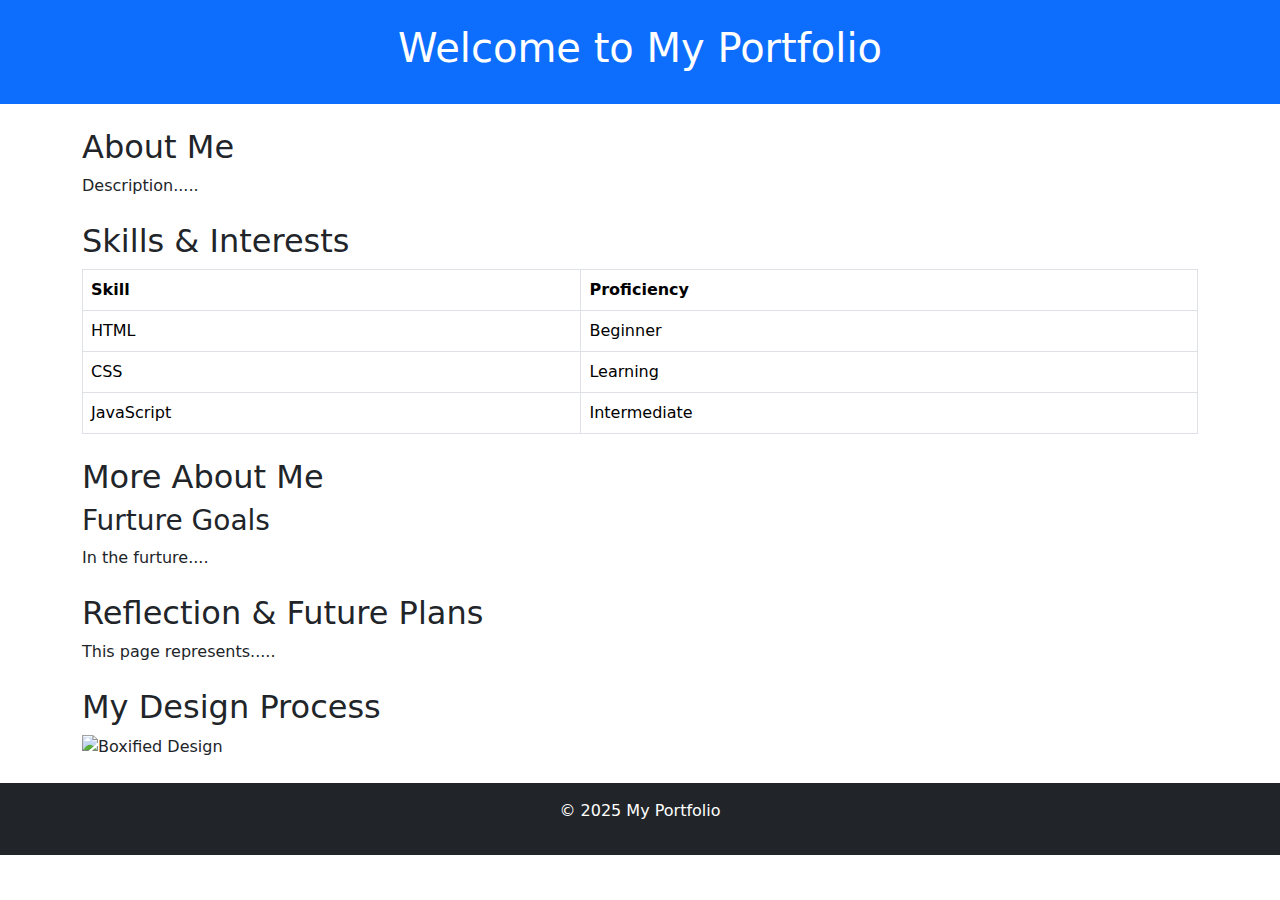
==== index.html @ a3b8d5b7 "Initial Setup for website" ====
<!DOCTYPE html>
<html lang="en">
    <head>
        <meta charset="UTF-8">
        <meta name="viewport" content="width=device-width, initial-scale=1.0">
        <title>My Portfolio</title>
        <link rel="stylesheet" href="css/style.css">
        <link rel="stylesheet" href="https://cdn.jsdelivr.net/npm/bootstrap@5.3.0/dist/css/bootstrap.min.css">
    </head>
    <body>
        <header class="bg-primary text-white text-center p-4">
            <h1>Welcome to My Portfolio</h1>
        </header>

        <section class="container mt-4">
            <h2>About Me</h2>
            <p>Description.....</p>
        </section>

        <section class="container mt-4">
            <h2>Skills & Interests</h2>
            <table class="table table-bordered">
                <tr>
                    <th>Skill</th>
                    <th>Proficiency</th>
                </tr>
                <tr>
                    <td>HTML</td>
                    <td>Beginner</td>
                </tr>
                <tr>
                    <td>CSS</td>
                    <td>Learning</td>
                </tr>
                <tr>
                    <td>JavaScript</td>
                    <td>Intermediate</td>
                </tr>            
            </table>
        </section>

        <section class="container mt-4">
            <h2>More About Me</h2>
            <h3>Furture Goals</h3>
            <p>In the furture....</p>
        </section>

        <section class="container mt-4">
            <h2>Reflection & Future Plans</h2>
            <p>This page represents.....</p>
        </section>

        <section class="container mt-4">
            <h2>My Design Process</h2>
            <img src="images/boxified-design.jpg" alt="Boxified Design" class="img-fluid">
        </section>

        <footer class="bg-dark text-white text-center p-3 mt-4">
            <p>© 2025 My Portfolio</p>
        </footer>
    </body>
</html>
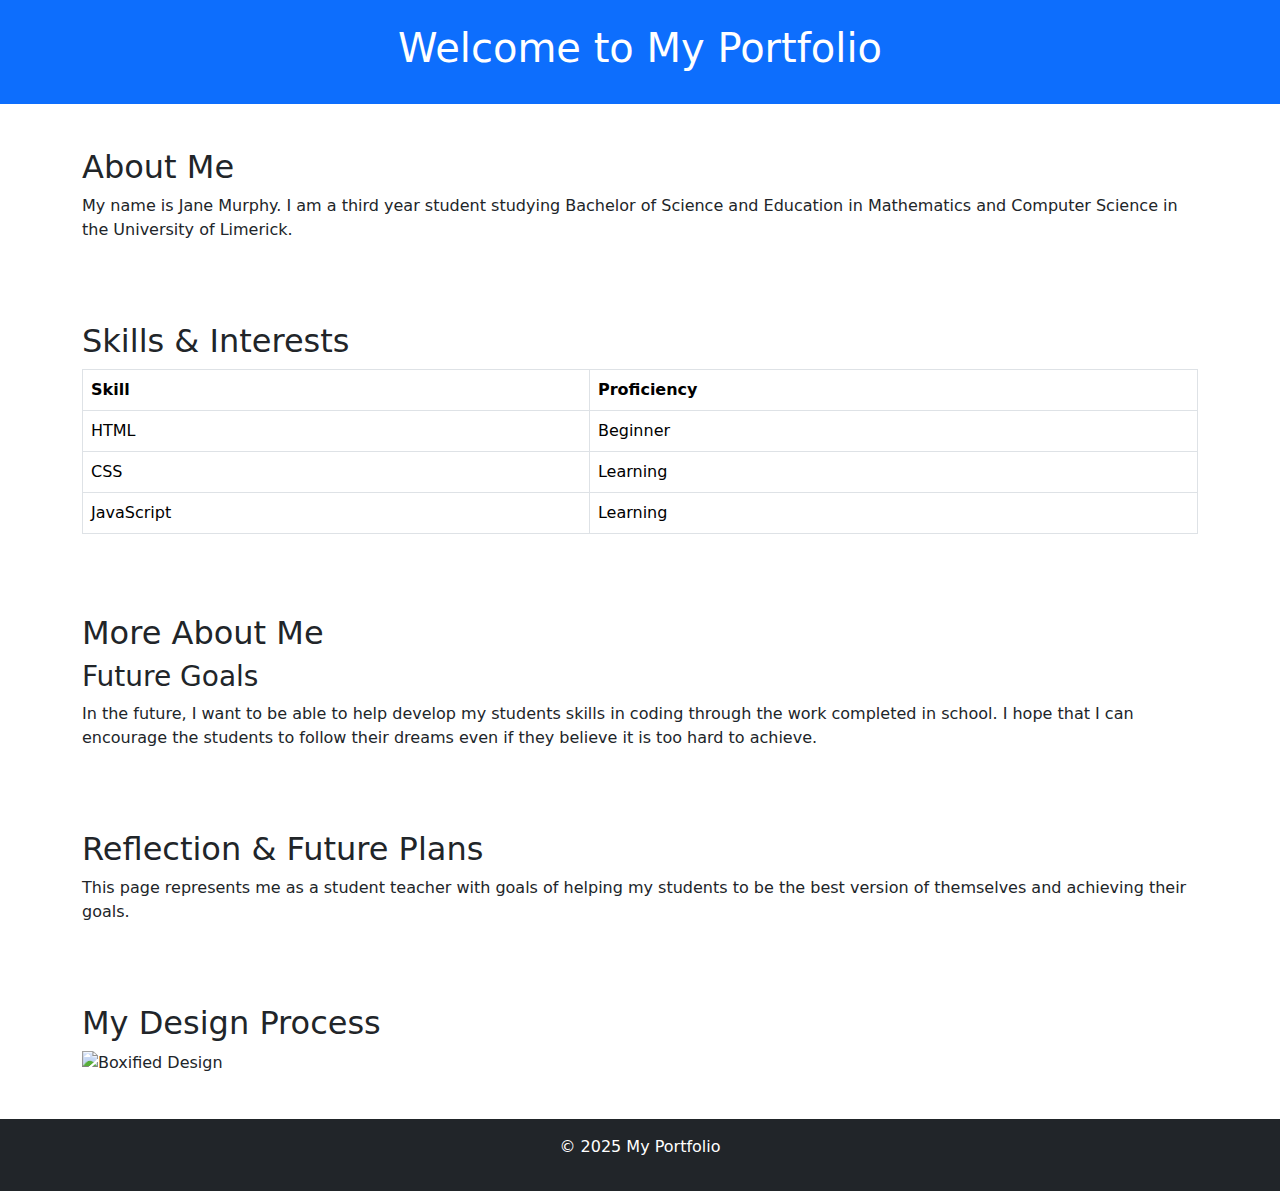
==== commit 29572c6e: "Update code" ====
--- a/index.html
+++ b/index.html
@@ -4,7 +4,7 @@
         <meta charset="UTF-8">
         <meta name="viewport" content="width=device-width, initial-scale=1.0">
         <title>My Portfolio</title>
-        <link rel="stylesheet" href="css/style.css">
+        <link rel="stylesheet" href="style.css">
         <link rel="stylesheet" href="https://cdn.jsdelivr.net/npm/bootstrap@5.3.0/dist/css/bootstrap.min.css">
     </head>
     <body>
@@ -14,7 +14,7 @@
 
         <section class="container mt-4">
             <h2>About Me</h2>
-            <p>Description.....</p>
+            <p>My name is Jane Murphy. I am a third year student studying Bachelor of Science and Education in Mathematics and Computer Science in the University of Limerick.</p>
         </section>
 
         <section class="container mt-4">
@@ -34,20 +34,20 @@
                 </tr>
                 <tr>
                     <td>JavaScript</td>
-                    <td>Intermediate</td>
+                    <td>Learning</td>
                 </tr>            
             </table>
         </section>
 
         <section class="container mt-4">
             <h2>More About Me</h2>
-            <h3>Furture Goals</h3>
-            <p>In the furture....</p>
+            <h3>Future Goals</h3>
+            <p>In the future, I want to be able to help develop my students skills in coding through the work completed in school. I hope that I can encourage the students to follow their dreams even if they believe it is too hard to achieve.</p>
         </section>
 
         <section class="container mt-4">
             <h2>Reflection & Future Plans</h2>
-            <p>This page represents.....</p>
+            <p>This page represents me as a student teacher with goals of helping my students to be the best version of themselves and achieving their goals.</p>
         </section>
 
         <section class="container mt-4">
--- a/style.css
+++ b/style.css
@@ -0,0 +1,16 @@
+body{
+    font-family: Arial, sans-serif;
+    background-color: #f4f4f4;
+}
+
+.container{
+    padding: 20px;
+    background-color: #fff;
+    border-radius: 5px;
+}
+
+@media (max-width: 460px) {
+    body{
+        background-color: white;
+    }
+}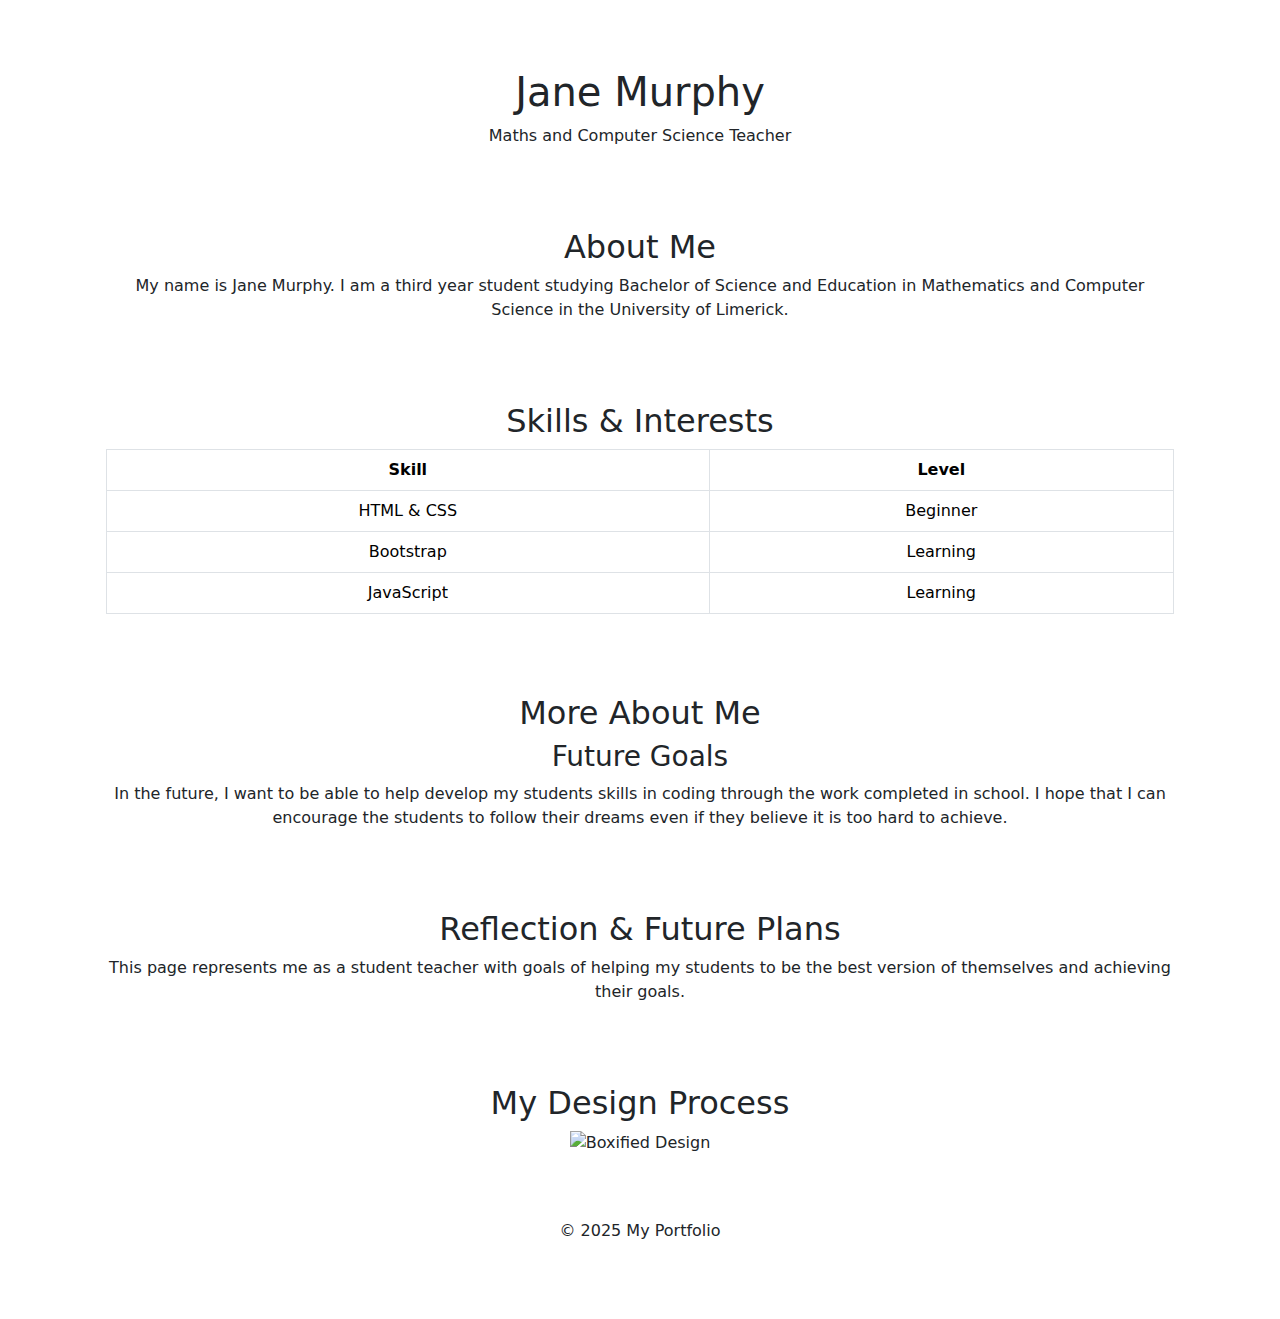
==== commit ee5bc55e: "Fixed minor details" ====
--- a/index.html
+++ b/index.html
@@ -7,56 +7,70 @@
         <link rel="stylesheet" href="style.css">
         <link rel="stylesheet" href="https://cdn.jsdelivr.net/npm/bootstrap@5.3.0/dist/css/bootstrap.min.css">
     </head>
+
     <body>
-        <header class="bg-primary text-white text-center p-4">
-            <h1>Welcome to My Portfolio</h1>
+        <div class="container text-center mt-4">
+            <!-- Header Section-->
+        <header class="p-4 rounded">
+            <h1>Jane Murphy</h1>
+            <p>Maths and Computer Science Teacher</p>
         </header>
 
-        <section class="container mt-4">
+        <!-- About Section -->
+        <section class="p-4 rounded my-3">
             <h2>About Me</h2>
             <p>My name is Jane Murphy. I am a third year student studying Bachelor of Science and Education in Mathematics and Computer Science in the University of Limerick.</p>
         </section>
 
-        <section class="container mt-4">
+        <!-- Skills Table -->
+        <section class="p-4 rounded my-3">
             <h2>Skills & Interests</h2>
             <table class="table table-bordered">
-                <tr>
-                    <th>Skill</th>
-                    <th>Proficiency</th>
-                </tr>
-                <tr>
-                    <td>HTML</td>
-                    <td>Beginner</td>
-                </tr>
-                <tr>
-                    <td>CSS</td>
-                    <td>Learning</td>
-                </tr>
-                <tr>
-                    <td>JavaScript</td>
-                    <td>Learning</td>
-                </tr>            
+                <thead>
+                    <tr>
+                        <th>Skill</th>
+                        <th>Level</th>
+                    </tr>
+                </thead>
+                <tbody>
+                    <tr>
+                        <td>HTML & CSS</td>
+                        <td>Beginner</td>
+                    </tr>
+                    <tr>
+                        <td>Bootstrap</td>
+                        <td>Learning</td>
+                    </tr>
+                    <tr>
+                        <td>JavaScript</td>
+                        <td>Learning</td>
+                    </tr>  
+                </tbody>          
             </table>
         </section>
 
-        <section class="container mt-4">
+        <!-- More About Me Section -->
+        <section class="p-4 rounded my-3">
             <h2>More About Me</h2>
             <h3>Future Goals</h3>
             <p>In the future, I want to be able to help develop my students skills in coding through the work completed in school. I hope that I can encourage the students to follow their dreams even if they believe it is too hard to achieve.</p>
         </section>
 
-        <section class="container mt-4">
+        <section class="p-4 rounded my-3">
             <h2>Reflection & Future Plans</h2>
             <p>This page represents me as a student teacher with goals of helping my students to be the best version of themselves and achieving their goals.</p>
         </section>
 
-        <section class="container mt-4">
+        <section class="p-4 rounded my-3">
             <h2>My Design Process</h2>
             <img src="images/boxified-design.jpg" alt="Boxified Design" class="img-fluid">
         </section>
 
-        <footer class="bg-dark text-white text-center p-3 mt-4">
+        <footer class="p-4 rounded my-3">
             <p>© 2025 My Portfolio</p>
         </footer>
+        </div>
+
+        <script src="https://cdn.jsdelivr.net/npm/bootstrap@5.3.0/dist/js/bootstrap.min.js"></script>
     </body>
 </html>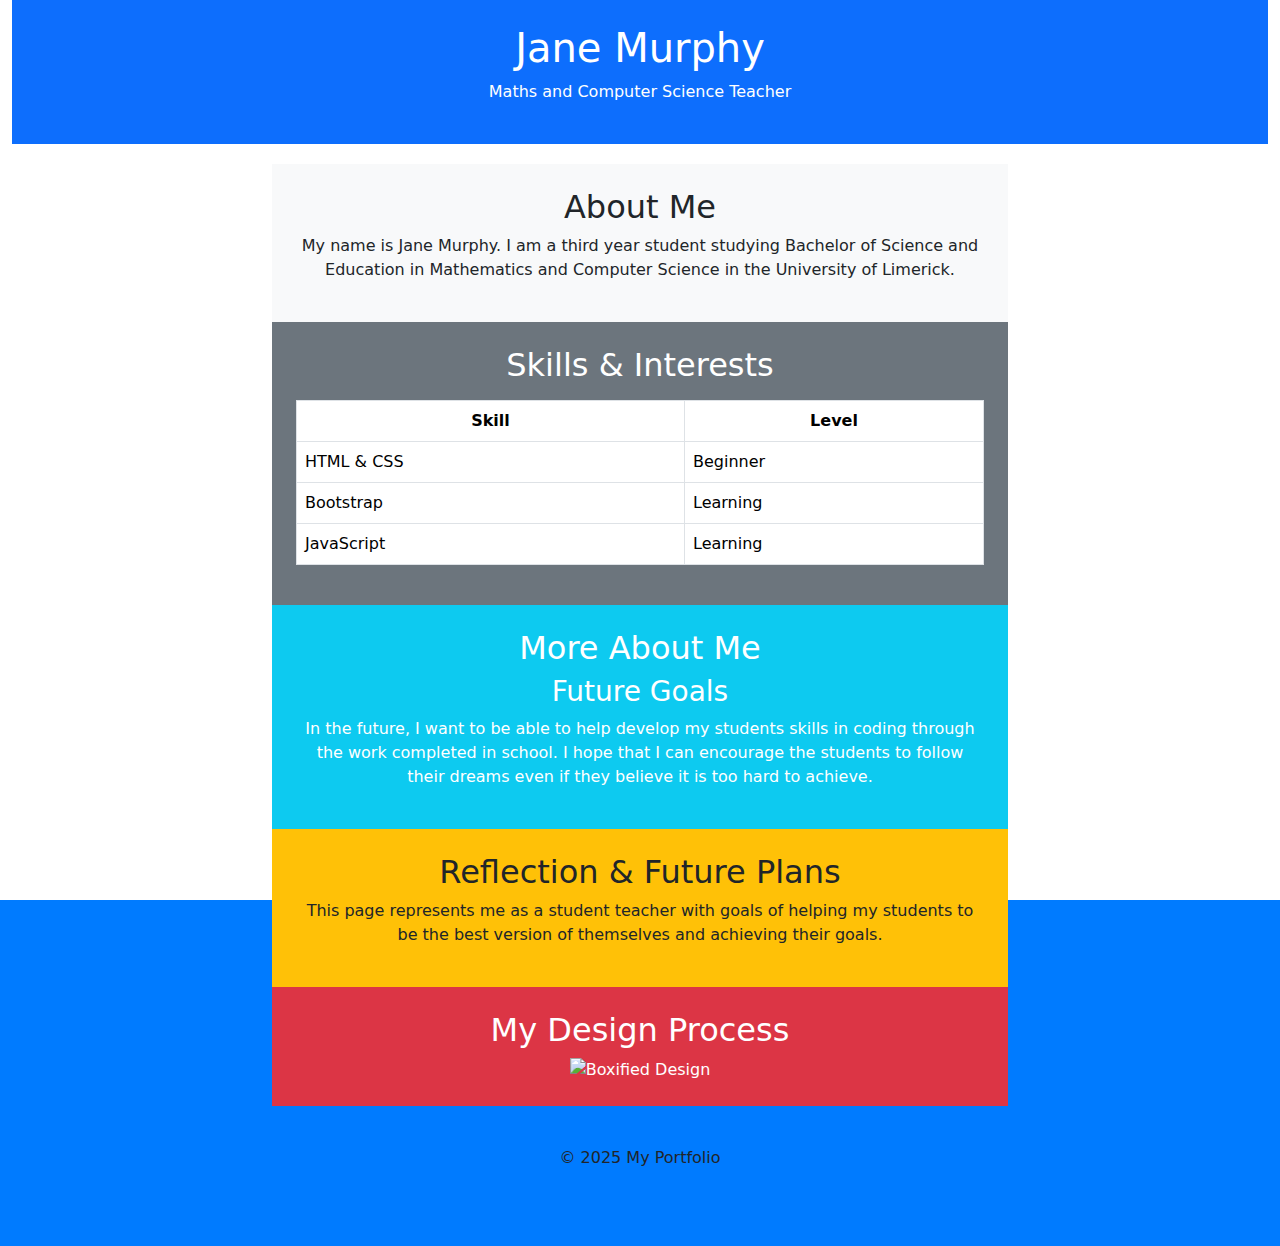
==== commit 3d9e3d14: "Edited features" ====
--- a/index.html
+++ b/index.html
@@ -9,66 +9,75 @@
     </head>
 
     <body>
-        <div class="container text-center mt-4">
+        <div class="container-fluid text-center">
+
             <!-- Header Section-->
-        <header class="p-4 rounded">
-            <h1>Jane Murphy</h1>
-            <p>Maths and Computer Science Teacher</p>
-        </header>
+            <header class="full-height bg-primary text-white p-4">
+                <h1>Jane Murphy</h1>
+                <p>Maths and Computer Science Teacher</p>
+            </header>
 
-        <!-- About Section -->
-        <section class="p-4 rounded my-3">
-            <h2>About Me</h2>
-            <p>My name is Jane Murphy. I am a third year student studying Bachelor of Science and Education in Mathematics and Computer Science in the University of Limerick.</p>
-        </section>
+            <div class="container">
+                <div class="row justify-content-center">
+                    <div class="col-md-8">
 
-        <!-- Skills Table -->
-        <section class="p-4 rounded my-3">
-            <h2>Skills & Interests</h2>
-            <table class="table table-bordered">
-                <thead>
-                    <tr>
-                        <th>Skill</th>
-                        <th>Level</th>
-                    </tr>
-                </thead>
-                <tbody>
-                    <tr>
-                        <td>HTML & CSS</td>
-                        <td>Beginner</td>
-                    </tr>
-                    <tr>
-                        <td>Bootstrap</td>
-                        <td>Learning</td>
-                    </tr>
-                    <tr>
-                        <td>JavaScript</td>
-                        <td>Learning</td>
-                    </tr>  
-                </tbody>          
-            </table>
-        </section>
+                        <!-- About Section -->
+                        <section class="full-height bg-light p-4">
+                            <h2>About Me</h2>
+                            <p>My name is Jane Murphy. I am a third year student studying Bachelor of Science and Education in Mathematics and Computer Science in the University of Limerick.</p>
+                        </section>
 
-        <!-- More About Me Section -->
-        <section class="p-4 rounded my-3">
-            <h2>More About Me</h2>
-            <h3>Future Goals</h3>
-            <p>In the future, I want to be able to help develop my students skills in coding through the work completed in school. I hope that I can encourage the students to follow their dreams even if they believe it is too hard to achieve.</p>
-        </section>
+                        <!-- Skills Table -->
+                        <section class="full-height bg-secondary text-white p-4">
+                            <h2>Skills & Interests</h2>
+                            <table class="table table-bordered bg-white text-dark">
+                                <thead>
+                                    <tr>
+                                        <th>Skill</th>
+                                        <th>Level</th>
+                                    </tr>
+                                </thead>
+                                <tbody>
+                                    <tr>
+                                        <td>HTML & CSS</td>
+                                        <td>Beginner</td>
+                                    </tr>
+                                    <tr>
+                                        <td>Bootstrap</td>
+                                        <td>Learning</td>
+                                    </tr>
+                                    <tr>
+                                        <td>JavaScript</td>
+                                        <td>Learning</td>
+                                    </tr>  
+                                </tbody>          
+                            </table>
+                        </section>
 
-        <section class="p-4 rounded my-3">
-            <h2>Reflection & Future Plans</h2>
-            <p>This page represents me as a student teacher with goals of helping my students to be the best version of themselves and achieving their goals.</p>
-        </section>
+                        <!-- More About Me Section -->
+                        <section class="full-height bg-info text-white p-4">
+                            <h2>More About Me</h2>
+                            <h3>Future Goals</h3>
+                            <p>In the future, I want to be able to help develop my students skills in coding through the work completed in school. I hope that I can encourage the students to follow their dreams even if they believe it is too hard to achieve.</p>
+                        </section>
 
-        <section class="p-4 rounded my-3">
-            <h2>My Design Process</h2>
-            <img src="images/boxified-design.jpg" alt="Boxified Design" class="img-fluid">
-        </section>
+                        <section class="full-height bg-warning p-4">
+                            <h2>Reflection & Future Plans</h2>
+                            <p>This page represents me as a student teacher with goals of helping my students to be the best version of themselves and achieving their goals.</p>
+                        </section>
 
-        <footer class="p-4 rounded my-3">
-            <p>© 2025 My Portfolio</p>
-        </footer>
+                        <section class="full-height bg-danger text-white p-4">
+                            <h2>My Design Process</h2>
+                            <img src="images/boxified-design.jpg" alt="Boxified Design" class="img-fluid">
+                        </section>
+
+                        <!-- Footer -->
+                        <footer class="p-4 rounded my-3 full-height">
+                            <p>© 2025 My Portfolio</p>
+                        </footer>
+                    </div>
+                </div>
+            </div>
         </div>
 
         <script src="https://cdn.jsdelivr.net/npm/bootstrap@5.3.0/dist/js/bootstrap.min.js"></script>
--- a/style.css
+++ b/style.css
@@ -1,16 +1,70 @@
-body{
+html, body{
+    height: 100%;
     font-family: Arial, sans-serif;
-    background-color: #f4f4f4;
+    background-color: #007BFF;
+    color: white;
+    margin: 0;
+    padding: 0;
+}
+
+.ful-height{
+    min-height: 100vh;
+    display: flex;
+    flex-direction: column;
+    justify-content: center;
+    align-items: center;
+    text-align: center;
 }
 
 .container{
     padding: 20px;
-    background-color: #fff;
-    border-radius: 5px;
+}
+
+header{
+    width: 100%;
+}
+
+footer{
+    width:100%;
+}
+
+table{
+    width: 100%;
+    border-collapse: collapse;
+    margin-top: 15px;
+    background-color: white;
+    color: black;
+}
+
+th, td{
+    border: 1px solid #ddd;
+    padding: 10px;
+    text-align: left;
+}
+
+th{
+    background-color: #007BFF;
+    color: white;
+}
+
+img{
+    max-width: 100%;
+    height: auto;
 }
 
 @media (max-width: 460px) {
     body{
         background-color: white;
+        color: black;
     }
-}+
+    .full-height{
+        background-color: white;
+        color: black;
+    }
+
+    table{
+        background-color: white;
+        color: black;
+    }
+}
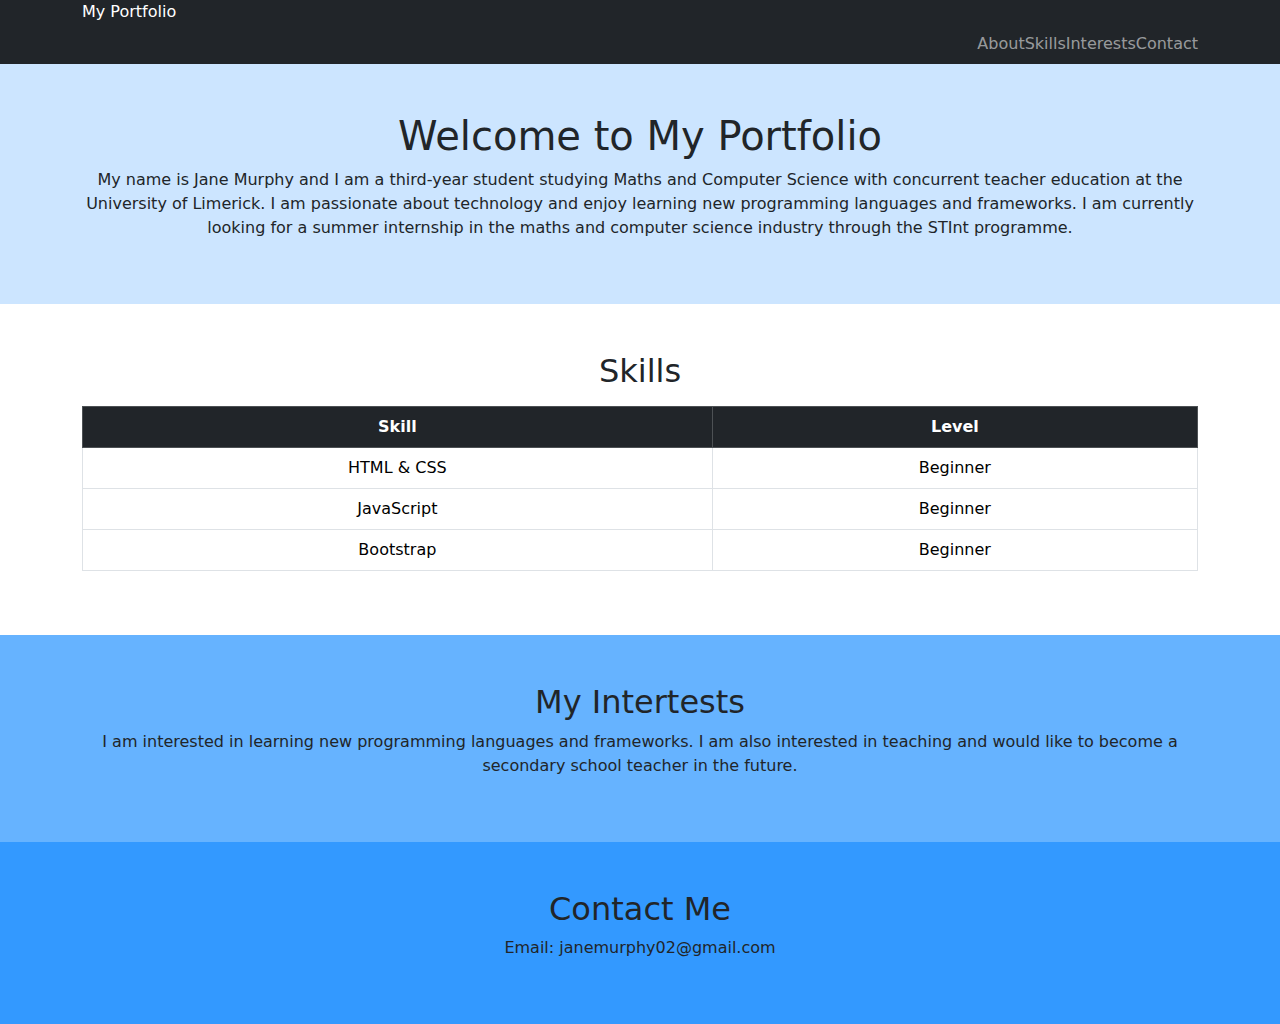
==== commit 6549fdeb: "Change layout to look better" ====
--- a/index.html
+++ b/index.html
@@ -3,83 +3,84 @@
     <head>
         <meta charset="UTF-8">
         <meta name="viewport" content="width=device-width, initial-scale=1.0">
+        <meta name="description" content="Portfolio of Jane Murphy, a third-year student studying Maths and Computer Science.">
         <title>My Portfolio</title>
         <link rel="stylesheet" href="style.css">
         <link rel="stylesheet" href="https://cdn.jsdelivr.net/npm/bootstrap@5.3.0/dist/css/bootstrap.min.css">
     </head>
 
     <body>
-        <div class="container-fluid text-center">
-
-            <!-- Header Section-->
-            <header class="full-height bg-primary text-white p-4">
-                <h1>Jane Murphy</h1>
-                <p>Maths and Computer Science Teacher</p>
-            </header>
-
+        <nav class="navbar-expand-lg navbar-dark bg-dark">
             <div class="container">
-                <div class="row justify-content-center">
-                    <div class="col-md-8">
-
-                        <!-- About Section -->
-                        <section class="full-height bg-light p-4">
-                            <h2>About Me</h2>
-                            <p>My name is Jane Murphy. I am a third year student studying Bachelor of Science and Education in Mathematics and Computer Science in the University of Limerick.</p>
-                        </section>
-
-                        <!-- Skills Table -->
-                        <section class="full-height bg-secondary text-white p-4">
-                            <h2>Skills & Interests</h2>
-                            <table class="table table-bordered bg-white text-dark">
-                                <thead>
-                                    <tr>
-                                        <th>Skill</th>
-                                        <th>Level</th>
-                                    </tr>
-                                </thead>
-                                <tbody>
-                                    <tr>
-                                        <td>HTML & CSS</td>
-                                        <td>Beginner</td>
-                                    </tr>
-                                    <tr>
-                                        <td>Bootstrap</td>
-                                        <td>Learning</td>
-                                    </tr>
-                                    <tr>
-                                        <td>JavaScript</td>
-                                        <td>Learning</td>
-                                    </tr>  
-                                </tbody>          
-                            </table>
-                        </section>
-
-                        <!-- More About Me Section -->
-                        <section class="full-height bg-info text-white p-4">
-                            <h2>More About Me</h2>
-                            <h3>Future Goals</h3>
-                            <p>In the future, I want to be able to help develop my students skills in coding through the work completed in school. I hope that I can encourage the students to follow their dreams even if they believe it is too hard to achieve.</p>
-                        </section>
-
-                        <section class="full-height bg-warning p-4">
-                            <h2>Reflection & Future Plans</h2>
-                            <p>This page represents me as a student teacher with goals of helping my students to be the best version of themselves and achieving their goals.</p>
-                        </section>
-
-                        <section class="full-height bg-danger text-white p-4">
-                            <h2>My Design Process</h2>
-                            <img src="images/boxified-design.jpg" alt="Boxified Design" class="img-fluid">
-                        </section>
-
-                        <!-- Footer -->
-                        <footer class="p-4 rounded my-3 full-height">
-                            <p>© 2025 My Portfolio</p>
-                        </footer>
-                    </div>
+                <a class="navbar-brand" href="#">My Portfolio</a>
+                <button class="navbar-toggler" type="button" data-bs-toggle="collapse" data-bs-target="#navbarNav">
+                    <span class="navbar-toggler-icon"></span>
+                </button>
+                <div class="collapse navbar-collapse" id="navbarNav">
+                    <ul class="navbar-nav ms-auto">
+                        <li class="nav-item"><a class="nav-link" href="#about">About</a></li>
+                        <li class="nav-item"><a class="nav-link" href="#skills">Skills</a></li>
+                        <li class="nav-item"><a class="nav-link" href="#interests">Interests</a></li>
+                        <li class="nav-item"><a class="nav-link" href="#contact">Contact</a></li>
+                    </ul>
                 </div>
             </div>
-        </div>
+        </nav>
 
-        <script src="https://cdn.jsdelivr.net/npm/bootstrap@5.3.0/dist/js/bootstrap.min.js"></script>
+        <!-- About Section -->
+         <section id="about" class="p-5 text-center">
+            <div class="container">
+                <h1>Welcome to My Portfolio</h1>
+                <p>My name is Jane Murphy and I am a third-year student studying Maths and Computer Science with concurrent teacher education at the University of Limerick. I am passionate about technology and enjoy learning new programming languages and frameworks. I am currently looking for a summer internship in the maths and computer science industry through the STInt programme.</p>
+            </div>
+         </section>
+
+         <!-- Skills Section -->
+          <section id="skils" class="p-5">
+            <div class="container">
+                <h2 class="text-center">Skills</h2>
+                <table class="table table-bordered mt-3">
+                    <thead class="table-dark">
+                        <tr>
+                            <th>Skill</th>
+                            <th>Level</th>
+                        </tr>
+                    </thead>
+                    <tbody>
+                        <tr>
+                            <td>HTML & CSS</td>
+                            <td>Beginner</td>
+                        </tr>
+                        <tr>
+                            <td>JavaScript</td>
+                            <td>Beginner</td>
+                        </tr>
+                        <tr>
+                            <td>Bootstrap</td>
+                            <td>Beginner</td>
+                        </tr>
+                    </tbody>
+                </table>
+            </div>
+          </section>
+
+          <!-- Interests Section -->
+           <section id="interests" class="p-5 text-center">
+            <div class="container">
+                <h2>My Intertests</h2>
+                <p>I am interested in learning new programming languages and frameworks. I am also interested in teaching and would like to become a secondary school teacher in the future.</p>
+            </div>
+           </section>
+
+           <!-- Contact Section -->
+           <section id="contact" class="p-5 text-center">
+            <div class="container">
+                <h2>Contact Me</h2>
+                <p>Email: janemurphy02@gmail.com</p>
+                </div>
+           </section>
+
+           <!-- Bootstrap Script -->
+              <script src="https://cdn.jsdelivr.net/npm/bootstrap@5.3.0/dist/js/bootstrap.min.js"></script>
     </body>
 </html>--- a/style.css
+++ b/style.css
@@ -1,70 +1,20 @@
-html, body{
-    height: 100%;
-    font-family: Arial, sans-serif;
-    background-color: #007BFF;
-    color: white;
-    margin: 0;
-    padding: 0;
+#about { background-color: #cce5ff; }
+#services { background-color: #99ccff; }
+#interests { background-color: #66b3ff; }
+#contact { background-color: #3399ff; }
+
+@media (max-width: 460px) {
+    #about, #skills, #interests, #contact {
+        background-color: white !important;
+    }
 }
 
-.ful-height{
-    min-height: 100vh;
-    display: flex;
-    flex-direction: column;
-    justify-content: center;
-    align-items: center;
+section {
     text-align: center;
+    padding: 50px 0;
 }
 
-.container{
-    padding: 20px;
-}
-
-header{
-    width: 100%;
-}
-
-footer{
-    width:100%;
-}
-
-table{
-    width: 100%;
-    border-collapse: collapse;
-    margin-top: 15px;
-    background-color: white;
-    color: black;
-}
-
-th, td{
-    border: 1px solid #ddd;
-    padding: 10px;
-    text-align: left;
-}
-
-th{
-    background-color: #007BFF;
-    color: white;
-}
-
-img{
+img { 
     max-width: 100%;
     height: auto;
-}
-
-@media (max-width: 460px) {
-    body{
-        background-color: white;
-        color: black;
-    }
-
-    .full-height{
-        background-color: white;
-        color: black;
-    }
-
-    table{
-        background-color: white;
-        color: black;
-    }
-}
+}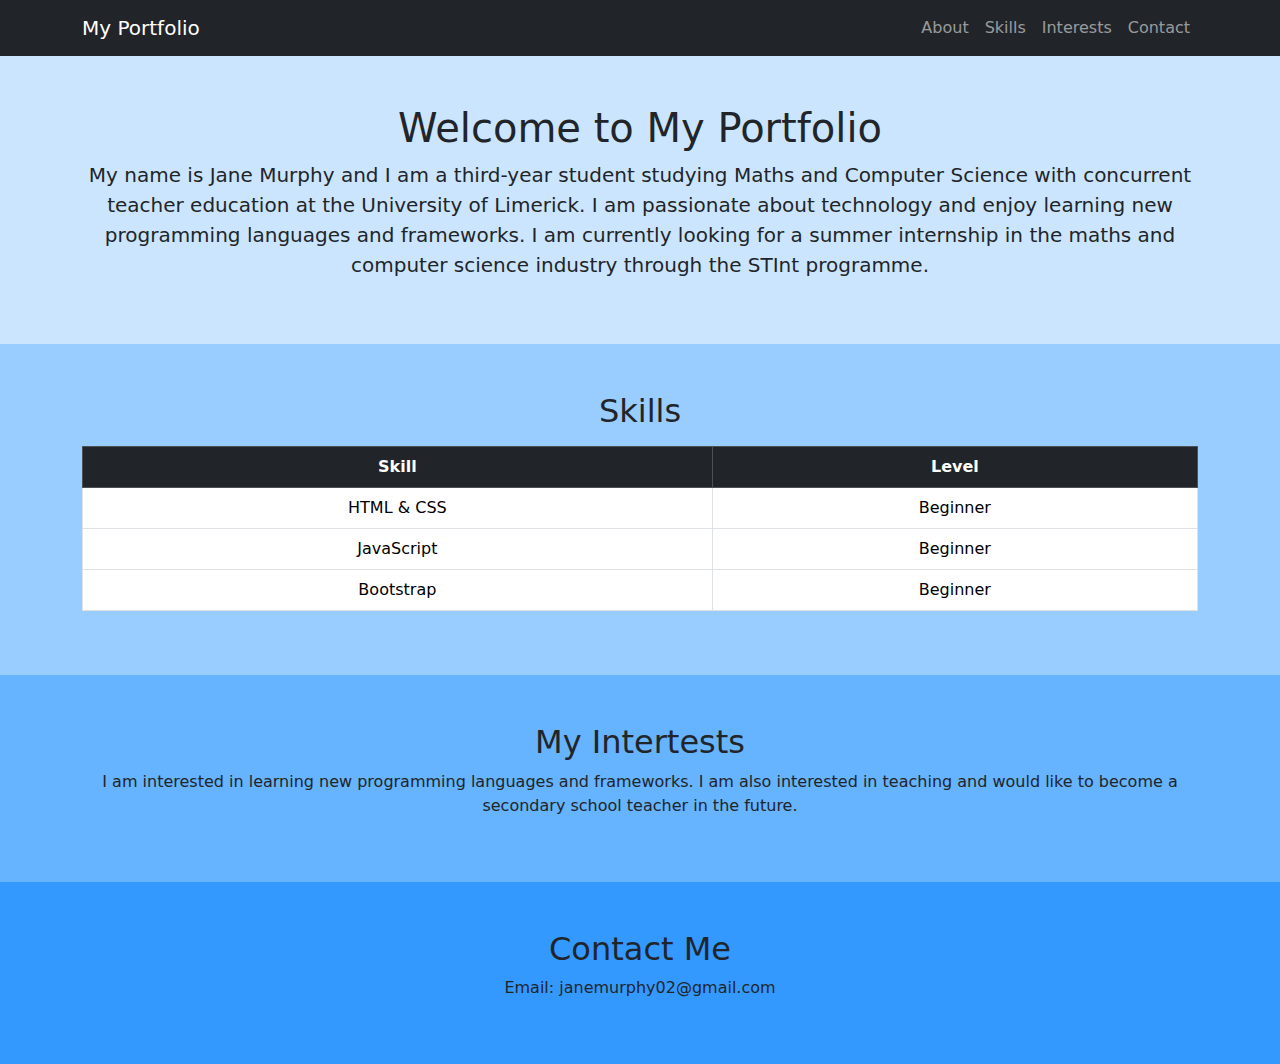
==== commit cc4b3830: "Fixed a spelling error" ====
--- a/index.html
+++ b/index.html
@@ -3,14 +3,14 @@
     <head>
         <meta charset="UTF-8">
         <meta name="viewport" content="width=device-width, initial-scale=1.0">
-        <meta name="description" content="Portfolio of Jane Murphy, a third-year student studying Maths and Computer Science.">
         <title>My Portfolio</title>
         <link rel="stylesheet" href="style.css">
         <link rel="stylesheet" href="https://cdn.jsdelivr.net/npm/bootstrap@5.3.0/dist/css/bootstrap.min.css">
     </head>
 
     <body>
-        <nav class="navbar-expand-lg navbar-dark bg-dark">
+        <!-- Navbar -->
+        <nav class="navbar navbar-expand-lg navbar-dark bg-dark">
             <div class="container">
                 <a class="navbar-brand" href="#">My Portfolio</a>
                 <button class="navbar-toggler" type="button" data-bs-toggle="collapse" data-bs-target="#navbarNav">
@@ -31,12 +31,12 @@
          <section id="about" class="p-5 text-center">
             <div class="container">
                 <h1>Welcome to My Portfolio</h1>
-                <p>My name is Jane Murphy and I am a third-year student studying Maths and Computer Science with concurrent teacher education at the University of Limerick. I am passionate about technology and enjoy learning new programming languages and frameworks. I am currently looking for a summer internship in the maths and computer science industry through the STInt programme.</p>
+                <p class="lead">My name is Jane Murphy and I am a third-year student studying Maths and Computer Science with concurrent teacher education at the University of Limerick. I am passionate about technology and enjoy learning new programming languages and frameworks. I am currently looking for a summer internship in the maths and computer science industry through the STInt programme.</p>
             </div>
          </section>
 
          <!-- Skills Section -->
-          <section id="skils" class="p-5">
+          <section id="skills" class="p-5">
             <div class="container">
                 <h2 class="text-center">Skills</h2>
                 <table class="table table-bordered mt-3">
--- a/style.css
+++ b/style.css
@@ -1,5 +1,5 @@
 #about { background-color: #cce5ff; }
-#services { background-color: #99ccff; }
+#skills { background-color: #99ccff; }
 #interests { background-color: #66b3ff; }
 #contact { background-color: #3399ff; }
 
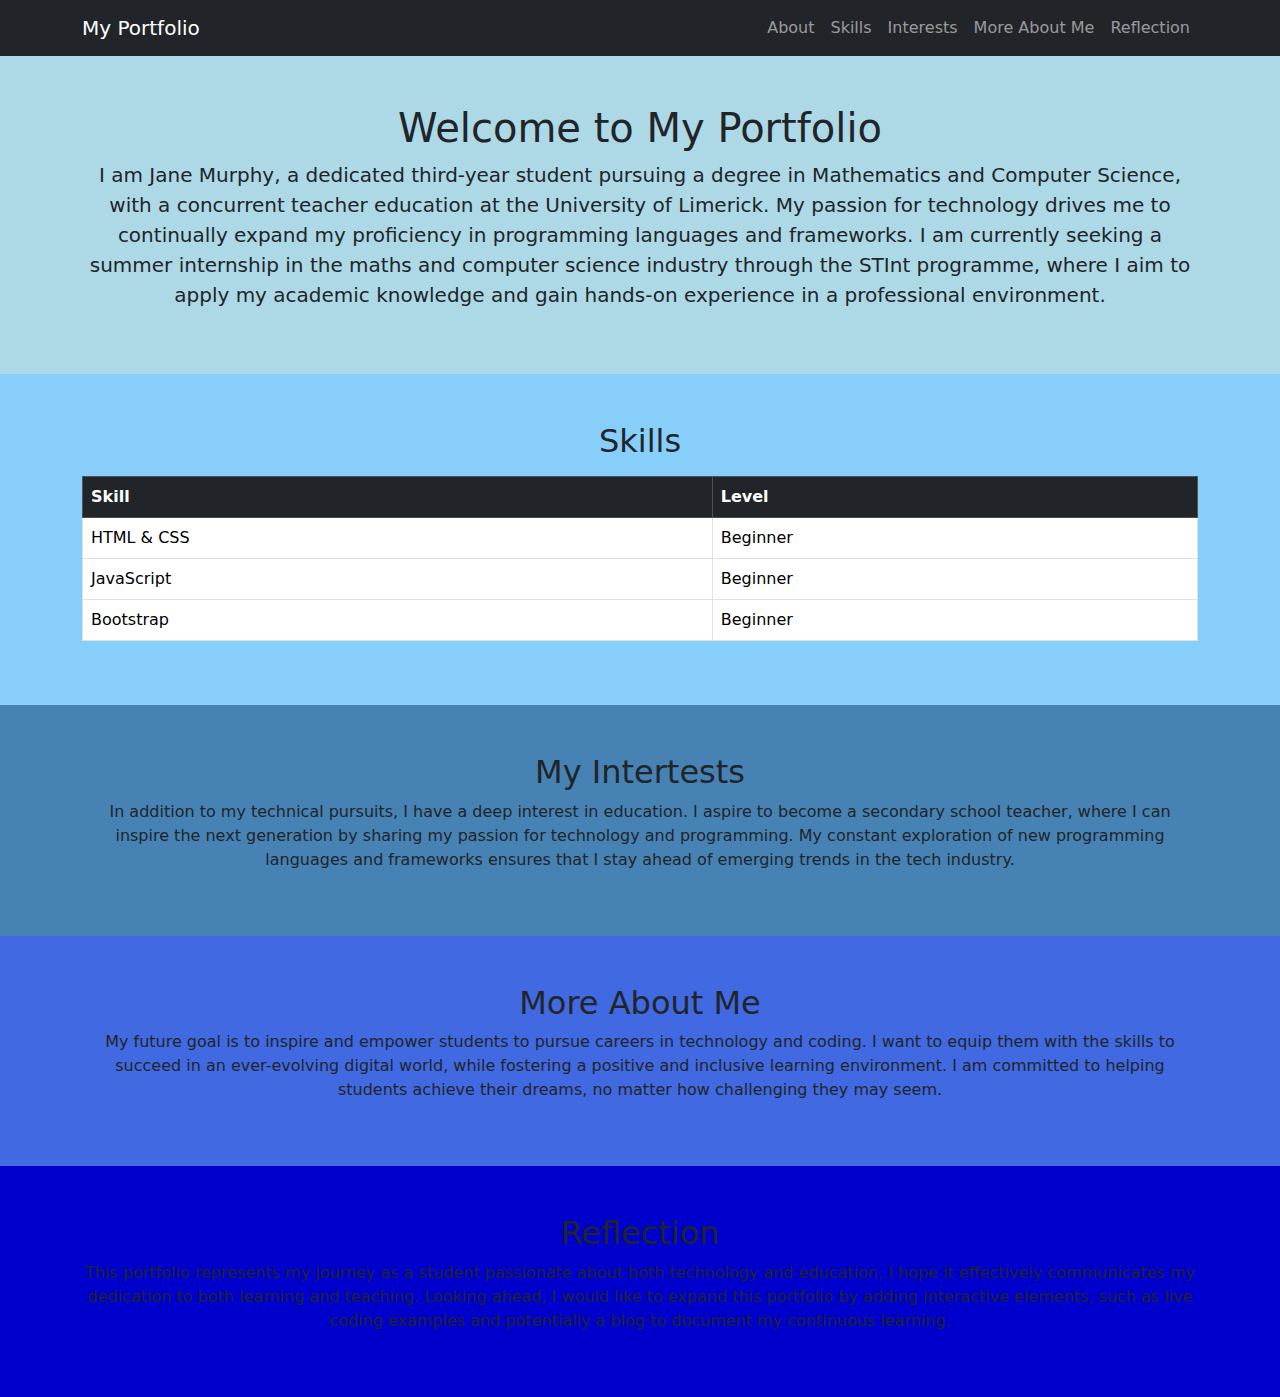
==== commit 1b2916a8: "Final improvements to small details and the overall look of the site." ====
--- a/index.html
+++ b/index.html
@@ -21,7 +21,8 @@
                         <li class="nav-item"><a class="nav-link" href="#about">About</a></li>
                         <li class="nav-item"><a class="nav-link" href="#skills">Skills</a></li>
                         <li class="nav-item"><a class="nav-link" href="#interests">Interests</a></li>
-                        <li class="nav-item"><a class="nav-link" href="#contact">Contact</a></li>
+                        <li class="nav-item"><a class="nav-link" href="#more-about-me">More About Me</a></li>
+                        <li class="nav-item"><a class="nav-link" href="#reflection">Reflection</a></li>
                     </ul>
                 </div>
             </div>
@@ -31,8 +32,7 @@
          <section id="about" class="p-5 text-center">
             <div class="container">
                 <h1>Welcome to My Portfolio</h1>
-                <p class="lead">My name is Jane Murphy and I am a third-year student studying Maths and Computer Science with concurrent teacher education at the University of Limerick. I am passionate about technology and enjoy learning new programming languages and frameworks. I am currently looking for a summer internship in the maths and computer science industry through the STInt programme.</p>
-            </div>
+                <p class="lead">I am Jane Murphy, a dedicated third-year student pursuing a degree in Mathematics and Computer Science, with a concurrent teacher education at the University of Limerick. My passion for technology drives me to continually expand my proficiency in programming languages and frameworks. I am currently seeking a summer internship in the maths and computer science industry through the STInt programme, where I aim to apply my academic knowledge and gain hands-on experience in a professional environment. </p>
          </section>
 
          <!-- Skills Section -->
@@ -68,17 +68,25 @@
            <section id="interests" class="p-5 text-center">
             <div class="container">
                 <h2>My Intertests</h2>
-                <p>I am interested in learning new programming languages and frameworks. I am also interested in teaching and would like to become a secondary school teacher in the future.</p>
+                <p>In addition to my technical pursuits, I have a deep interest in education. I aspire to become a secondary school teacher, where I can inspire the next generation by sharing my passion for technology and programming. My constant exploration of new programming languages and frameworks ensures that I stay ahead of emerging trends in the tech industry.</p>
             </div>
            </section>
 
-           <!-- Contact Section -->
-           <section id="contact" class="p-5 text-center">
+           <!-- More About Me Section -->
+           <section id="more-about-me" class="p-5 text-center">
             <div class="container">
-                <h2>Contact Me</h2>
-                <p>Email: janemurphy02@gmail.com</p>
-                </div>
-           </section>
+                <h2>More About Me</h2>
+                <p>My future goal is to inspire and empower students to pursue careers in technology and coding. I want to equip them with the skills to succeed in an ever-evolving digital world, while fostering a positive and inclusive learning environment. I am committed to helping students achieve their dreams, no matter how challenging they may seem.</p>
+            </div>
+            </section>
+
+            <!-- Reflection -->
+            <section id="reflection" class="p-5 text-center">
+             <div class="container">
+                <h2>Reflection</h2>
+                <p>This portfolio represents my journey as a student passionate about  both technology and education. I hope it effectively communicates my dedication to both learning and teaching. Looking ahead, I would like to expand this portfolio by adding interactive elements, such as live coding examples and potentially a blog to document my continuous learning.</p>
+             </div>
+            </section>
 
            <!-- Bootstrap Script -->
               <script src="https://cdn.jsdelivr.net/npm/bootstrap@5.3.0/dist/js/bootstrap.min.js"></script>
--- a/style.css
+++ b/style.css
@@ -1,16 +1,18 @@
-#about { background-color: #cce5ff; }
-#skills { background-color: #99ccff; }
-#interests { background-color: #66b3ff; }
-#contact { background-color: #3399ff; }
+#about { background-color: #ADD8E6; }
+#skills { background-color: #87CEFA; }
+#interests { background-color: #4682B4; }
+#more-about-me { background-color: #4169E1; }
+#reflection { background-color: #0000CD; }
+#contact { background-color: #00008B; }
 
 @media (max-width: 460px) {
-    #about, #skills, #interests, #contact {
+    #about, #skills, #interests, #more-about-me, #contact {
         background-color: white !important;
     }
 }
 
 section {
-    text-align: center;
+    text-align: justify;
     padding: 50px 0;
 }
 
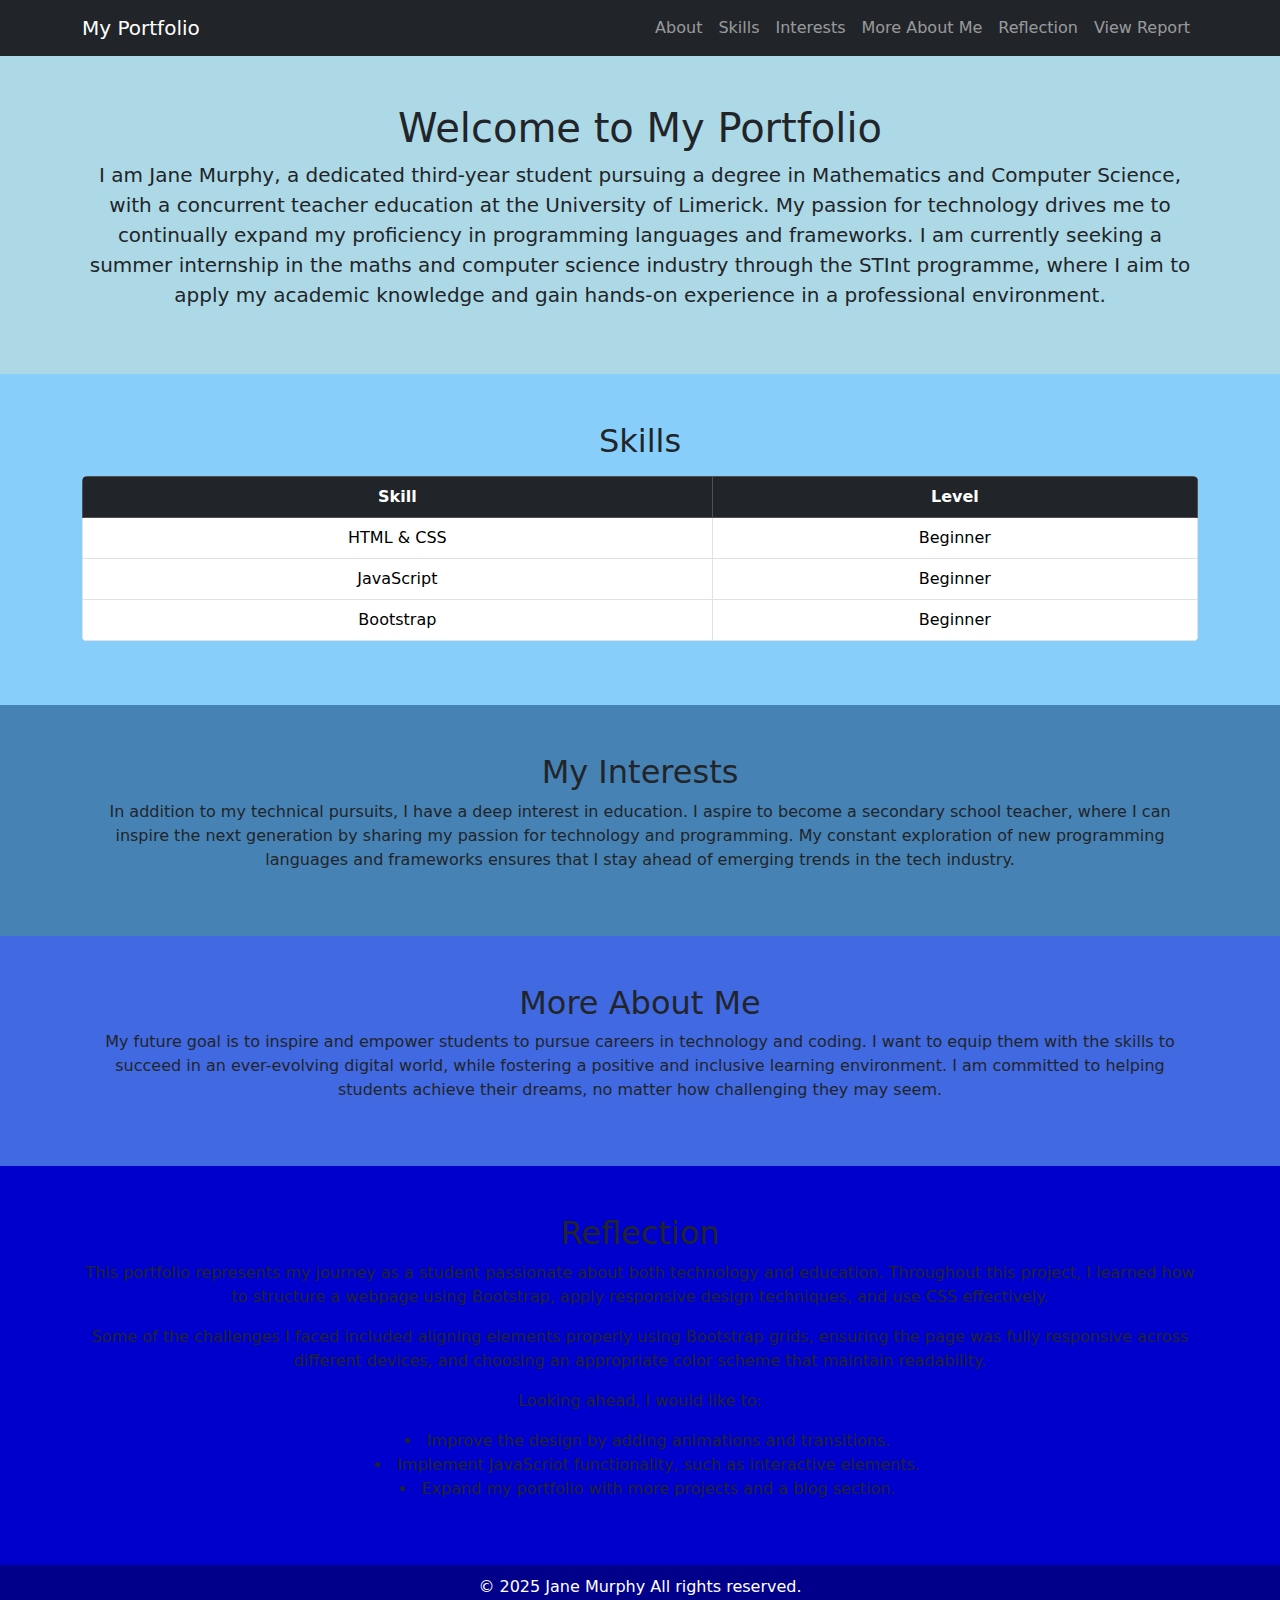
==== commit 9931d8ff: "Final changes" ====
--- a/index.html
+++ b/index.html
@@ -4,12 +4,14 @@
         <meta charset="UTF-8">
         <meta name="viewport" content="width=device-width, initial-scale=1.0">
         <title>My Portfolio</title>
-        <link rel="stylesheet" href="style.css">
+        <!-- Link to custom CSS -->
+        <link rel="stylesheet" href="css/style.css">
+        <!-- Bootstrap for responsive design -->
         <link rel="stylesheet" href="https://cdn.jsdelivr.net/npm/bootstrap@5.3.0/dist/css/bootstrap.min.css">
     </head>
 
     <body>
-        <!-- Navbar -->
+        <!-- Navbar Section -->
         <nav class="navbar navbar-expand-lg navbar-dark bg-dark">
             <div class="container">
                 <a class="navbar-brand" href="#">My Portfolio</a>
@@ -23,15 +25,17 @@
                         <li class="nav-item"><a class="nav-link" href="#interests">Interests</a></li>
                         <li class="nav-item"><a class="nav-link" href="#more-about-me">More About Me</a></li>
                         <li class="nav-item"><a class="nav-link" href="#reflection">Reflection</a></li>
+                        <li class="nav-item"><a class="nav-link" href="report.html">View Report</a></li>
                     </ul>
                 </div>
             </div>
         </nav>
 
-        <!-- About Section -->
+        <!-- About Me Section -->
          <section id="about" class="p-5 text-center">
             <div class="container">
                 <h1>Welcome to My Portfolio</h1>
+                <!-- Personal Introduction -->
                 <p class="lead">I am Jane Murphy, a dedicated third-year student pursuing a degree in Mathematics and Computer Science, with a concurrent teacher education at the University of Limerick. My passion for technology drives me to continually expand my proficiency in programming languages and frameworks. I am currently seeking a summer internship in the maths and computer science industry through the STInt programme, where I aim to apply my academic knowledge and gain hands-on experience in a professional environment. </p>
          </section>
 
@@ -67,7 +71,8 @@
           <!-- Interests Section -->
            <section id="interests" class="p-5 text-center">
             <div class="container">
-                <h2>My Intertests</h2>
+                <h2>My Interests</h2>
+                <!-- Discussing career ambitions and hobbies -->
                 <p>In addition to my technical pursuits, I have a deep interest in education. I aspire to become a secondary school teacher, where I can inspire the next generation by sharing my passion for technology and programming. My constant exploration of new programming languages and frameworks ensures that I stay ahead of emerging trends in the tech industry.</p>
             </div>
            </section>
@@ -84,9 +89,29 @@
             <section id="reflection" class="p-5 text-center">
              <div class="container">
                 <h2>Reflection</h2>
-                <p>This portfolio represents my journey as a student passionate about  both technology and education. I hope it effectively communicates my dedication to both learning and teaching. Looking ahead, I would like to expand this portfolio by adding interactive elements, such as live coding examples and potentially a blog to document my continuous learning.</p>
+                <!-- Summary of portfolio and future plans -->
+                <p>
+                    This portfolio represents my journey as a student passionate about both technology and education.
+                    Throughout this project, I learned how to structure a webpage using Bootstrap, apply responsive design techniques, and use CSS effectively.
+                </p>
+                <p>
+                    Some of the challenges I faced included aligning elements properly using Bootstrap grids,
+                    ensuring the page was fully responsive across different devices, and choosing an appropriate 
+                    color scheme that maintain readability.
+                </p>
+                <p>Looking ahead, I would like to:</p>
+                    <ul>
+                        <li>Improve the design by adding animations and transitions.</li>
+                        <li>Implement JavaScriot functionality, such as interactive elements.</li>
+                        <li>Expand my portfolio with more projects and a blog section.</li>
+                    </ul>
              </div>
             </section>
+
+            <!-- Footer Section -->
+            <footer>
+                <p>&copy; 2025 Jane Murphy All rights reserved. <i class="fas fa-heart"></i></p>
+            </footer>
 
            <!-- Bootstrap Script -->
               <script src="https://cdn.jsdelivr.net/npm/bootstrap@5.3.0/dist/js/bootstrap.min.js"></script>
--- a/css/style.css
+++ b/css/style.css
@@ -0,0 +1,71 @@
+/* Background colors for sections */
+#about { background-color: #ADD8E6; } /* Light blue */
+#skills { background-color: #87CEFA; } /* Sky blue */
+#interests { background-color: #4682B4; } /* Steel blue */
+#more-about-me { background-color: #4169E1; } /* Royal blue */
+#reflection { background-color: #0000CD; } /* Medium blue */
+#contact { background-color: #00008B; } /* Dark blue */
+#report { background-color: #ADD8E6;} /* Light blue */
+
+/* Make the navbar links change color on hover */
+.navbar-nav .nav-link:hover {
+    color: #FFD700 !important; /* Gold hover effect */
+}
+
+/* Make tables more visually appealing */
+table{
+    background-color: white;
+    border-radius: 5px;
+    overflow: hidden;
+}
+
+table th, table td {
+    padding: 10px;
+    text-align: center;
+}
+
+/* Ensure responsiveness */
+@media (max-width: 460px) {
+    #about, #skills, #interests, #more-about-me, #contact {
+        background-color: white !important;
+    }
+}
+
+/* Style buttons or interactive elements */
+button, .btn{
+    transition: 0.3s ease-in-out;
+}
+
+button:hover, .btn:hover {
+    background-color: #FFD700 !important;
+    color: black !important;
+}
+
+section {
+    text-align: justify;
+    padding: 50px 0;
+}
+
+/*Make images round for better design */
+img { 
+    max-width: 100%;
+    height: auto;
+    border-radius: 10px;
+}
+
+ul {
+    padding-left: 15px !important; 
+    margin-left: 0 !important;
+    list-style-position: inside;
+}
+
+section ul {
+    text-align: center; /* Ensures proper alignment */
+}
+
+footer { 
+    background-color: #00008B; /* Dark blue */
+    color: white;
+    text-align: center;
+    padding: 10px 0;
+}